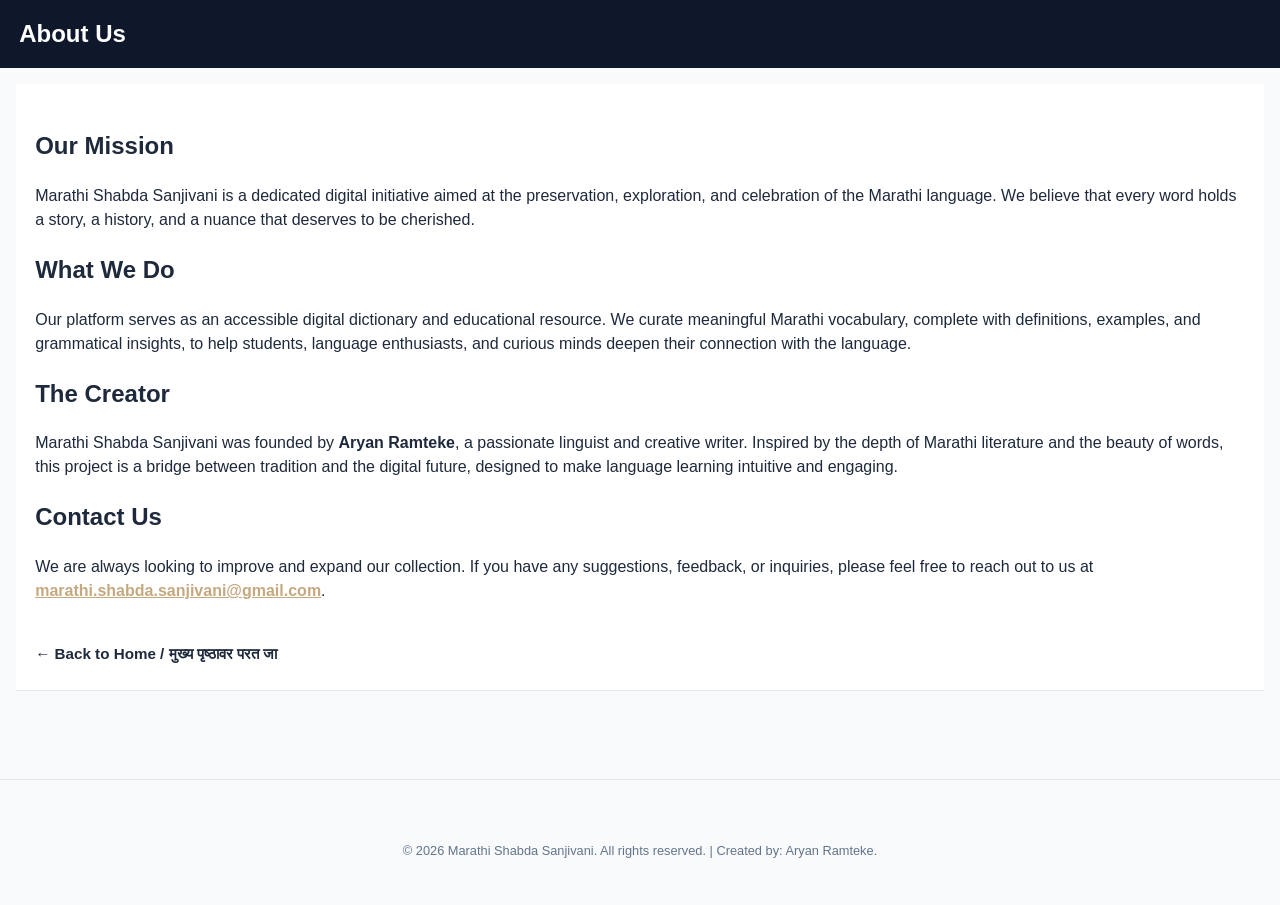
==== about.html @ 85826315 "Add files via upload" ====
<!DOCTYPE html>
<html lang="en">
<head>
    <meta charset="UTF-8">
    <meta name="viewport" content="width=device-width, initial-scale=1.0">
    <title>About Us - Marathi Shabda Sanjivani</title>
    <link rel="stylesheet" href="style.css">
</head>
<body>

    <header class="oxford-header">
        <div class="header-top">
            <h1 class="site-title">About Us</h1>
        </div>
    </header>

    <main class="main-layout">
        <section class="word-entry">
            <h2>Our Mission</h2>
            <p>Marathi Shabda Sanjivani is a dedicated digital initiative aimed at the preservation, exploration, and celebration of the Marathi language. We believe that every word holds a story, a history, and a nuance that deserves to be cherished.</p>
            
            <h2>What We Do</h2>
            <p>Our platform serves as an accessible digital dictionary and educational resource. We curate meaningful Marathi vocabulary, complete with definitions, examples, and grammatical insights, to help students, language enthusiasts, and curious minds deepen their connection with the language.</p>
            
            <h2>The Creator</h2>
            <p>Marathi Shabda Sanjivani was founded by <strong>Aryan Ramteke</strong>, a passionate linguist and creative writer. Inspired by the depth of Marathi literature and the beauty of words, this project is a bridge between tradition and the digital future, designed to make language learning intuitive and engaging.</p>
            
            <h2>Contact Us</h2>
            <p>We are always looking to improve and expand our collection. If you have any suggestions, feedback, or inquiries, please feel free to reach out to us at <a href="mailto:marathi.shabda.sanjivani@gmail.com" style="color: var(--accent-gold); font-weight: bold;">marathi.shabda.sanjivani@gmail.com</a>.</p>
            
            <a href="index.html" class="section-redirect-link" style="margin-top: 1.5rem;">← Back to Home / मुख्य पृष्ठावर परत जा</a>
        </section>
    </main>

    <footer class="oxford-footer">
        <p class="footer-credit">© 2026 Marathi Shabda Sanjivani. All rights reserved. | Created by: Aryan Ramteke.</p>
    </footer>
</body>
</html>
---- style.css ----
:root {
    --primary-dark: #0f172a;
    --accent-gold: #c5a880;
    --bg-canvas: #f8fafc;
    --text-primary: #1e293b;
    --text-muted: #64748b;
    --border-light: #e2e8f0;
}

* {
    box-sizing: border-box;
}

body {
    font-family: -apple-system, BlinkMacSystemFont, "Segoe UI", Roboto, sans-serif;
    margin: 0;
    padding: 0;
    background-color: var(--bg-canvas);
    color: var(--text-primary);
    line-height: 1.5;
}

/* Header Base Layout */
.oxford-header {
    background-color: var(--primary-dark);
    color: white;
    width: 100%;
}

.header-top {
    display: flex;
    justify-content: space-between;
    align-items: center;
    padding: 1rem 1.2rem;
}

.site-title {
    font-size: 1.5rem;
    margin: 0;
    font-weight: 700;
}

.site-tagline {
    font-size: 0.85rem;
    color: var(--accent-gold);
    margin: 2px 0 0 0;
}

/* Toggle Menu Bars Structure & Animation States */
.menu-toggle {
    background: none;
    border: none;
    cursor: pointer;
    display: flex;
    flex-direction: column;
    justify-content: space-between;
    height: 18px;
    width: 24px;
    padding: 0;
    z-index: 110;
}

.menu-toggle .bar {
    display: block;
    height: 3px;
    width: 100%;
    background-color: white;
    border-radius: 2px;
    transition: all 0.3s ease;
}

/* Transforms 3 lines into an "X" when open */
.menu-toggle.active .bar:nth-child(1) {
    transform: translateY(7.5px) rotate(45deg);
}
.menu-toggle.active .bar:nth-child(2) {
    opacity: 0;
}
.menu-toggle.active .bar:nth-child(3) {
    transform: translateY(-7.5px) rotate(-45deg);
}

/* Screen Dimming Background Overlay */
.menu-overlay {
    position: fixed;
    top: 0;
    left: 0;
    width: 100%;
    height: 100%;
    background-color: rgba(0, 0, 0, 0.4);
    backdrop-filter: blur(2px);
    z-index: 95;
    opacity: 0;
    pointer-events: none;
    transition: opacity 0.3s ease;
}

.menu-overlay.open {
    opacity: 1;
    pointer-events: auto;
}

/* Side Navigation Window Frame */
.side-nav {
    position: fixed;
    top: 0;
    right: -280px;
    width: 280px;
    height: 100%;
    background-color: var(--primary-dark);
    box-shadow: -5px 0 15px rgba(0,0,0,0.25);
    z-index: 100;
    transition: right 0.3s ease;
    padding-top: 5rem;
}

.side-nav.open {
    right: 0;
}

.side-nav ul {
    list-style: none;
    padding: 0;
    margin: 0;
}

.side-nav ul li a {
    display: block;
    color: white;
    padding: 1.2rem 2rem;
    text-decoration: none;
    font-size: 1.05rem;
    border-bottom: 1px solid #1e293b;
}

/* Brand New Eye-Catching Bordered Search Container Layout */
.search-container-box {
    padding: 0 1.2rem 1.2rem 1.2rem;
    position: relative;
}

.search-wrapper {
    position: relative;
    display: flex;
    align-items: center;
    width: 100%;
    background-color: white;
    border: 2.5px solid var(--accent-gold);
    border-radius: 6px;
    overflow: hidden;
}

.search-wrapper #searchBar {
    width: 100%;
    border: none;
    padding: 0.9rem 3.5rem 0.9rem 1rem;
    font-size: 1.1rem;
    outline: none;
    color: var(--text-primary);
}

.search-icon-holder {
    position: absolute;
    right: 1rem;
    display: flex;
    align-items: center;
    justify-content: center;
    color: var(--primary-dark);
    pointer-events: none;
}

.search-icon-holder svg {
    width: 20px;
    height: 20px;
}

/* Content Elements & Layout Configurations */
.main-layout {
    max-width: 100%;
    margin: 0 auto;
    padding: 1rem;
}

.word-entry {
    background: white;
    padding: 1.5rem 1.2rem;
    border-bottom: 1px solid var(--border-light);
    margin-bottom: 1.5rem;
}

.entry-header {
    display: flex;
    align-items: baseline;
    gap: 0.8rem;
    border-bottom: 2px solid var(--primary-dark);
    padding-bottom: 0.5rem;
    margin-bottom: 1.2rem;
}

.headword {
    font-size: 2.2rem;
    margin: 0;
    color: var(--primary-dark);
    font-weight: 700;
}

.pos {
    font-style: italic;
    color: var(--text-muted);
    font-size: 1rem;
    font-weight: 600;
}

.definitions-list {
    margin: 0;
    padding-left: 1.2rem;
}

.definitions-list li {
    font-size: 1.1rem;
    margin-bottom: 1.5rem;
    padding-left: 0.2rem;
}

.definition-text {
    display: block;
    margin-bottom: 0.6rem;
    color: #000000;
}

.example-item {
    color: #475569;
    border-left: 3px solid var(--accent-gold);
    padding-left: 0.8rem;
    font-style: italic;
    font-size: 1rem;
}

/* Modern Vector Social Buttons Formatting */
.oxford-footer {
    text-align: center;
    padding: 3rem 1rem 2rem 1rem;
    border-top: 1px solid var(--border-light);
    margin-top: 3rem;
}

.social-links {
    display: flex;
    justify-content: center;
    gap: 1.5rem;
    margin-bottom: 1.5rem;
}

.social-icon-btn {
    display: inline-flex;
    align-items: center;
    justify-content: center;
    width: 44px;
    height: 44px;
    color: var(--primary-dark);
    background-color: white;
    border: 1.5px solid var(--border-light);
    border-radius: 50%;
    transition: all 0.2s ease;
    text-decoration: none;
}

.social-icon-btn:hover, .social-icon-btn:active {
    color: white;
    background-color: var(--primary-dark);
    border-color: var(--primary-dark);
    transform: scale(1.05);
}

.social-icon-btn svg {
    width: 20px;
    height: 20px;
}

.footer-links {
    margin-bottom: 1rem;
    font-size: 0.95rem;
    color: var(--text-muted);
}

.footer-links a {
    color: var(--text-muted);
    text-decoration: none;
    margin: 0 0.5rem;
    transition: color 0.2s ease;
}

.footer-links a:hover, .footer-links a:active {
    color: var(--accent-gold);
}

.footer-credit {
    font-size: 0.8rem;
    color: var(--text-muted);
}

/* Dynamic Quiz Framework & Alphabet Spacings */
.section-title-badge {
    font-size: 0.9rem;
    font-weight: bold;
    color: var(--accent-gold);
    text-transform: uppercase;
    letter-spacing: 1px;
    margin-bottom: 1rem;
}

.section-redirect-link {
    display: inline-block;
    margin-top: 1rem;
    color: #1e293b;
    text-decoration: none;
    font-weight: 600;
    font-size: 0.95rem;
}

.section-intro-text {
    font-size: 0.95rem;
    color: var(--text-muted);
    margin-bottom: 1.2rem;
}

/* Grid Formats matching .word-entry sizes seamlessly */
.alphabet-container {
    display: flex;
    flex-direction: column;
    gap: 8px;
    margin-top: 1rem;
}

.alphabet-row {
    display: flex;
    justify-content: space-between;
    width: 100%;
}

.alphabet-row span {
    flex: 1;
    text-align: center;
    background-color: var(--bg-canvas);
    border: 1px solid var(--border-light);
    padding: 10px 0;
    font-size: 1rem;
    font-weight: bold;
    border-radius: 4px;
    margin: 0 3px;
    cursor: pointer;
    color: var(--text-primary);
}

.alphabet-row span:active {
    background-color: var(--primary-dark);
    color: white;
}

.grid-divider {
    border: 0;
    height: 1px;
    background: var(--border-light);
    margin: 6px 0;
}

/* Quiz Interface Layouts */
.quiz-card {
    background: transparent;
}

.quiz-header {
    display: flex;
    justify-content: space-between;
    font-size: 0.85rem;
    color: var(--text-muted);
    font-weight: bold;
    margin-bottom: 0.8rem;
}

.quiz-question {
    font-size: 1.15rem;
    font-weight: 600;
    margin-bottom: 1.2rem;
    color: var(--text-primary);
    white-space: pre-line;
}

.quiz-options-stack {
    display: flex;
    flex-direction: column;
    gap: 8px;
}

.quiz-opt-btn {
    width: 100%;
    text-align: left;
    padding: 12px 16px;
    background-color: var(--bg-canvas);
    border: 1.5px solid var(--border-light);
    border-radius: 6px;
    font-size: 1rem;
    cursor: pointer;
    color: var(--text-primary);
    transition: all 0.2s ease;
}

.quiz-opt-btn.correct-flash {
    background-color: #dcfce7 !important;
    border-color: #22c55e !important;
    color: #15803d !important;
    font-weight: bold;
}

.quiz-opt-btn.wrong-flash {
    background-color: #fee2e2 !important;
    border-color: #ef4444 !important;
    color: #b91c1c !important;
}

.quiz-action-footer {
    margin-top: 1.2rem;
    text-align: right;
}

.quiz-next-btn {
    background-color: var(--primary-dark);
    color: white;
    border: none;
    padding: 10px 20px;
    font-size: 0.95rem;
    border-radius: 4px;
    font-weight: 600;
    cursor: pointer;
}

/* Letter List View Layout Upgrades */
.entry-letter-title {
    font-size: 2.2rem !important;
    color: var(--primary-dark) !important;
    font-weight: 700 !important;
    border-bottom: 2px solid var(--primary-dark);
    padding-bottom: 0.5rem;
    margin-bottom: 1.5rem !important;
}

.letter-words-list-stack {
    display: flex;
    flex-direction: column;
    gap: 10px;
    margin-top: 1rem;
}

.letter-word-row-item {
    width: 100%;
    text-align: left;
    padding: 14px 18px;
    background-color: var(--bg-canvas);
    border: 1px solid var(--border-light);
    border-radius: 6px;
    font-size: 1.15rem;
    font-weight: 700;
    color: var(--text-primary);
    cursor: pointer;
    transition: all 0.2s ease;
}

.letter-word-row-item:hover, .letter-word-row-item:active {
    background-color: #f1f5f9;
    border-color: var(--accent-gold);
    padding-left: 22px;
}

/* Search Dropdown Panel Alignment Logic Fixes */
.search-dropdown-list {
    position: absolute;
    width: calc(100% - 2.4rem);
    left: 1.2rem;
    top: 100%;
    background: white;
    border: 2px solid var(--accent-gold);
    border-top: none;
    z-index: 999;
    max-height: 250px;
    overflow-y: auto;
    border-radius: 0 0 6px 6px;
    box-shadow: 0 4px 12px rgba(0, 0, 0, 0.1);
}

.dropdown-row-item {
    padding: 0.9rem 1.2rem;
    cursor: pointer;
    font-weight: 700;
    border-bottom: 1px solid var(--border-light);
    color: var(--primary-dark);
    text-align: left;
    font-size: 1.05rem;
    transition: background 0.2s ease;
}

.dropdown-row-item:hover, .dropdown-row-item:active {
    background-color: #f1f5f9;
    color: var(--text-primary);
}

.dropdown-row-item:last-child {
    border-bottom: none;
}
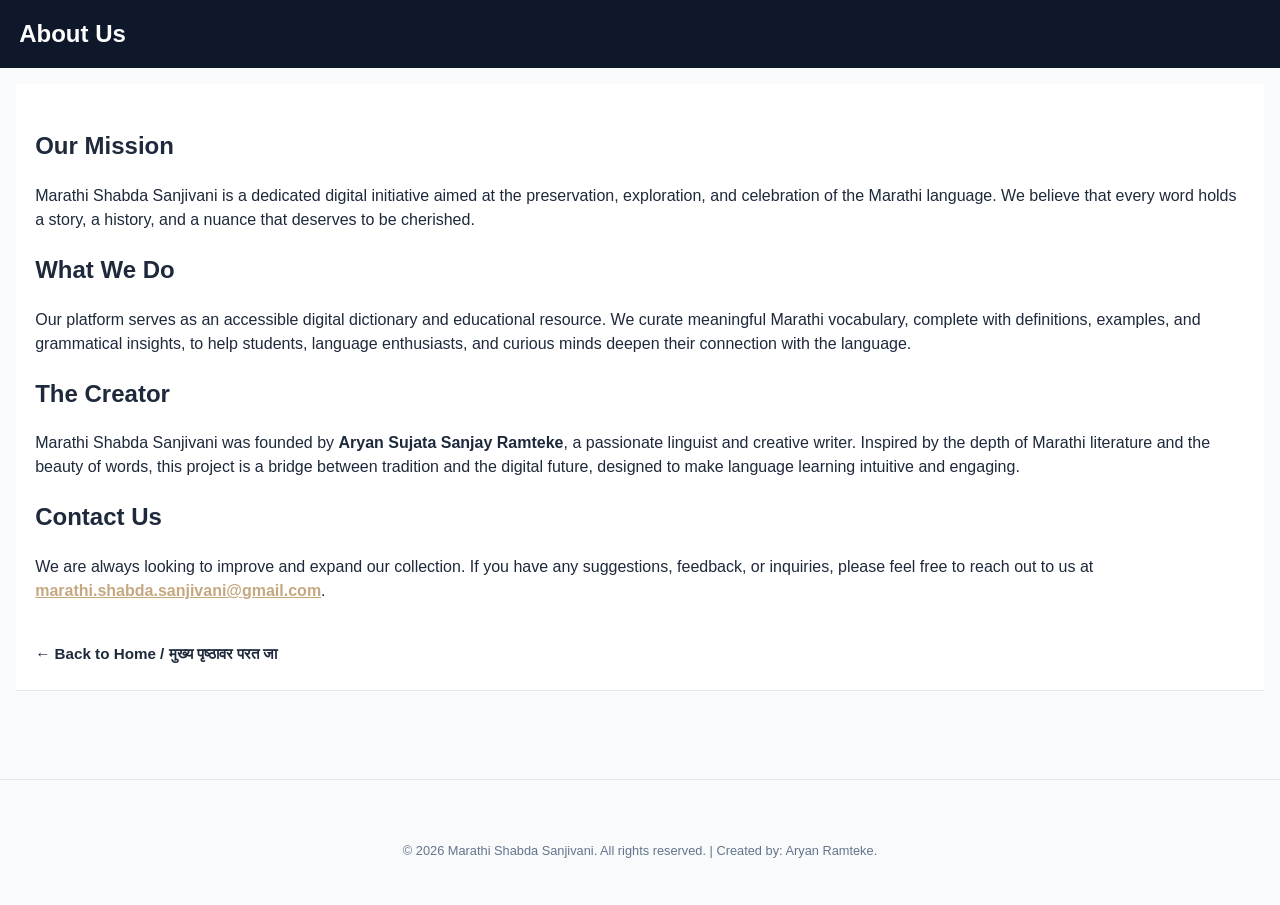
==== commit fea06090: "Add files via upload" ====
--- a/about.html
+++ b/about.html
@@ -23,7 +23,7 @@
             <p>Our platform serves as an accessible digital dictionary and educational resource. We curate meaningful Marathi vocabulary, complete with definitions, examples, and grammatical insights, to help students, language enthusiasts, and curious minds deepen their connection with the language.</p>
             
             <h2>The Creator</h2>
-            <p>Marathi Shabda Sanjivani was founded by <strong>Aryan Ramteke</strong>, a passionate linguist and creative writer. Inspired by the depth of Marathi literature and the beauty of words, this project is a bridge between tradition and the digital future, designed to make language learning intuitive and engaging.</p>
+            <p>Marathi Shabda Sanjivani was founded by <strong>Aryan Sujata Sanjay Ramteke</strong>, a passionate linguist and creative writer. Inspired by the depth of Marathi literature and the beauty of words, this project is a bridge between tradition and the digital future, designed to make language learning intuitive and engaging.</p>
             
             <h2>Contact Us</h2>
             <p>We are always looking to improve and expand our collection. If you have any suggestions, feedback, or inquiries, please feel free to reach out to us at <a href="mailto:marathi.shabda.sanjivani@gmail.com" style="color: var(--accent-gold); font-weight: bold;">marathi.shabda.sanjivani@gmail.com</a>.</p>
